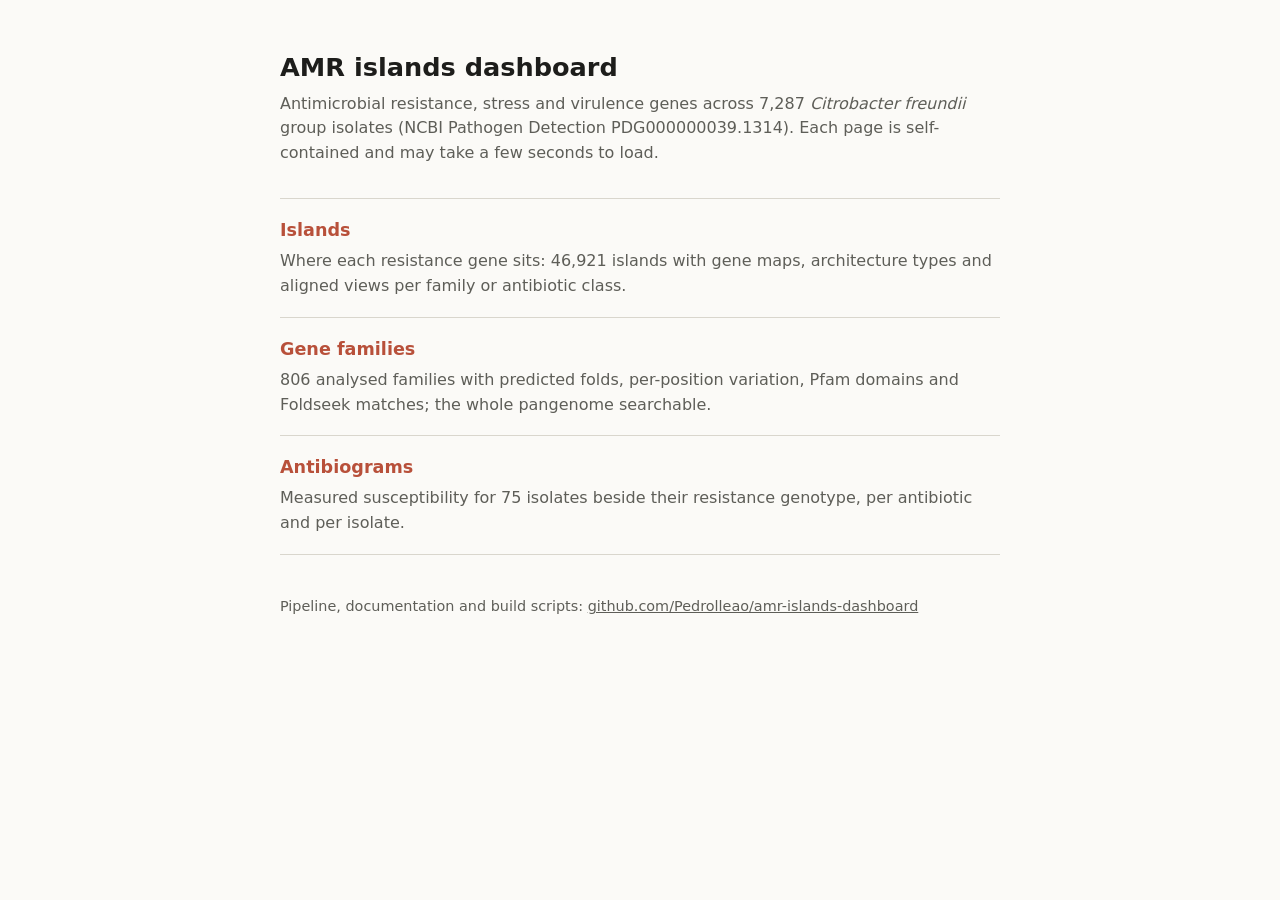
==== index.html @ 37b0bc52 "Add GitHub Pages landing page linking the three dashboard pages" ====
<!doctype html>
<html lang="en">
<head>
<meta charset="utf-8">
<meta name="viewport" content="width=device-width, initial-scale=1">
<title>AMR islands dashboard</title>
<style>
  :root { --bg:#fbfaf7; --fg:#1d1d1b; --muted:#5e5e58; --line:#d9d6cd; --accent:#b8503a; }
  @media (prefers-color-scheme: dark) {
    :root:not([data-theme="light"]) { --bg:#15161a; --fg:#ebe8e0; --muted:#a39f94; --line:#34363c; --accent:#e9876f; }
  }
  :root[data-theme="dark"] { --bg:#15161a; --fg:#ebe8e0; --muted:#a39f94; --line:#34363c; --accent:#e9876f; }
  body { margin:0; background:var(--bg); color:var(--fg); font:16px/1.55 system-ui, -apple-system, "Segoe UI", sans-serif; }
  main { max-width:720px; margin:0 auto; padding:48px 16px 64px; }
  h1 { font-size:1.6rem; margin:0 0 .25rem; }
  p.lead { color:var(--muted); margin:0 0 2rem; }
  ul { list-style:none; padding:0; margin:0; }
  li { border-top:1px solid var(--line); padding:18px 0; }
  li:last-child { border-bottom:1px solid var(--line); }
  a.page { font-weight:600; color:var(--accent); text-decoration:none; font-size:1.1rem; }
  a.page:hover { text-decoration:underline; }
  li p { margin:.3rem 0 0; color:var(--muted); }
  footer { margin-top:2.5rem; color:var(--muted); font-size:.9rem; }
  footer a { color:inherit; }
</style>
</head>
<body>
<main>
  <h1>AMR islands dashboard</h1>
  <p class="lead">Antimicrobial resistance, stress and virulence genes across 7,287 <em>Citrobacter freundii</em> group isolates
  (NCBI Pathogen Detection PDG000000039.1314). Each page is self-contained and may take a few seconds to load.</p>
  <ul>
    <li><a class="page" href="Citrobacter_freundii/Dashboard/islands.html">Islands</a>
      <p>Where each resistance gene sits: 46,921 islands with gene maps, architecture types and aligned views per family or antibiotic class.</p></li>
    <li><a class="page" href="Citrobacter_freundii/Dashboard/clusters.html">Gene families</a>
      <p>806 analysed families with predicted folds, per-position variation, Pfam domains and Foldseek matches; the whole pangenome searchable.</p></li>
    <li><a class="page" href="Citrobacter_freundii/Dashboard/antibiograms.html">Antibiograms</a>
      <p>Measured susceptibility for 75 isolates beside their resistance genotype, per antibiotic and per isolate.</p></li>
  </ul>
  <footer>Pipeline, documentation and build scripts: <a href="https://github.com/Pedrolleao/amr-islands-dashboard">github.com/Pedrolleao/amr-islands-dashboard</a></footer>
</main>
</body>
</html>
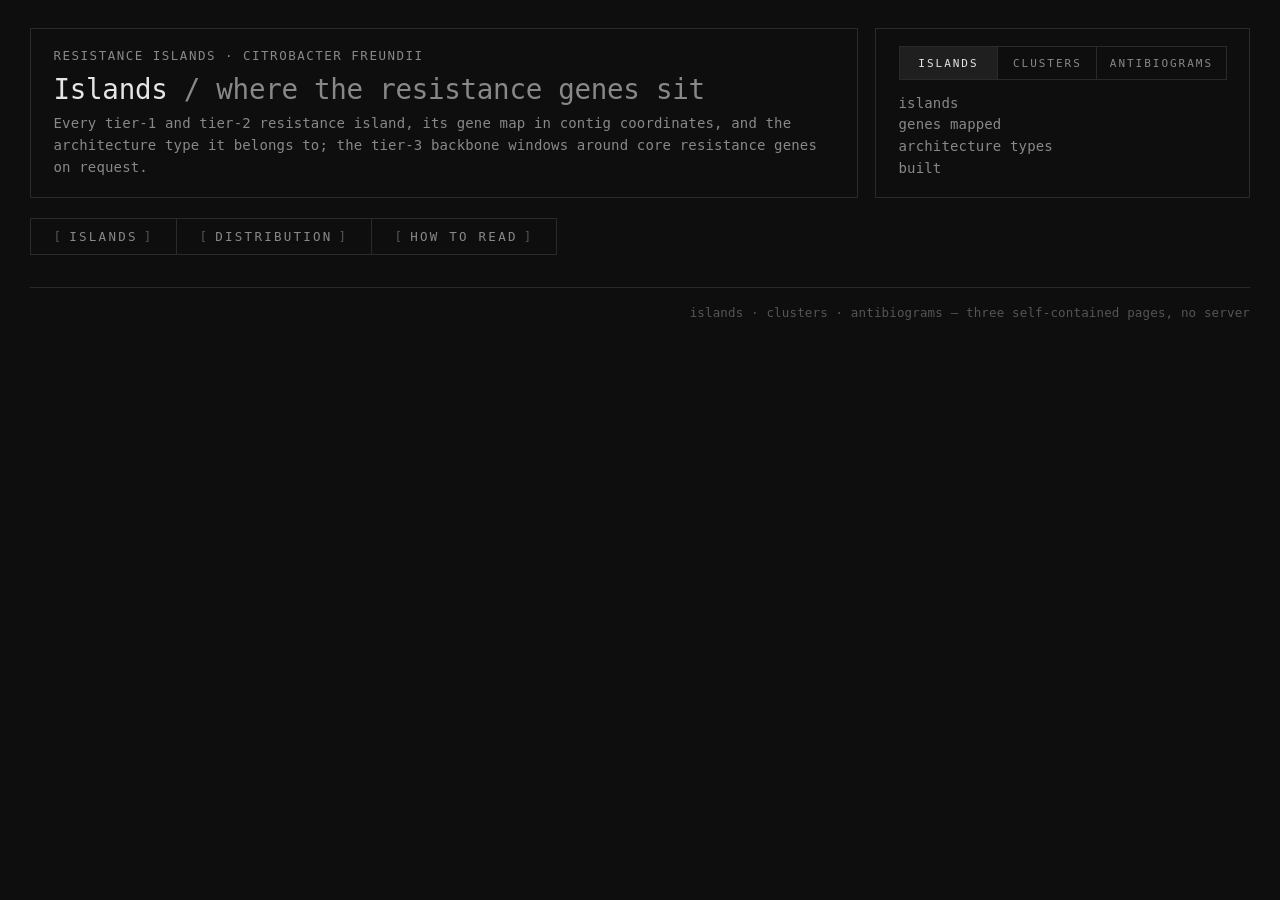
==== commit d8cf5fb8: "Replace the landing page with a redirect to the islands dashboard page" ====
--- a/index.html
+++ b/index.html
@@ -4,40 +4,20 @@
 <meta charset="utf-8">
 <meta name="viewport" content="width=device-width, initial-scale=1">
 <title>AMR islands dashboard</title>
+<meta http-equiv="refresh" content="0; url=Citrobacter_freundii/Dashboard/islands.html">
+<link rel="canonical" href="Citrobacter_freundii/Dashboard/islands.html">
 <style>
-  :root { --bg:#fbfaf7; --fg:#1d1d1b; --muted:#5e5e58; --line:#d9d6cd; --accent:#b8503a; }
-  @media (prefers-color-scheme: dark) {
-    :root:not([data-theme="light"]) { --bg:#15161a; --fg:#ebe8e0; --muted:#a39f94; --line:#34363c; --accent:#e9876f; }
-  }
-  :root[data-theme="dark"] { --bg:#15161a; --fg:#ebe8e0; --muted:#a39f94; --line:#34363c; --accent:#e9876f; }
-  body { margin:0; background:var(--bg); color:var(--fg); font:16px/1.55 system-ui, -apple-system, "Segoe UI", sans-serif; }
-  main { max-width:720px; margin:0 auto; padding:48px 16px 64px; }
-  h1 { font-size:1.6rem; margin:0 0 .25rem; }
-  p.lead { color:var(--muted); margin:0 0 2rem; }
-  ul { list-style:none; padding:0; margin:0; }
-  li { border-top:1px solid var(--line); padding:18px 0; }
-  li:last-child { border-bottom:1px solid var(--line); }
-  a.page { font-weight:600; color:var(--accent); text-decoration:none; font-size:1.1rem; }
-  a.page:hover { text-decoration:underline; }
-  li p { margin:.3rem 0 0; color:var(--muted); }
-  footer { margin-top:2.5rem; color:var(--muted); font-size:.9rem; }
-  footer a { color:inherit; }
+  :root{--bg:#0E0E0E;--fg:#E5E5E5;--fg-mute:#888888;--border-strong:#3A3A3A;--c-teal:#6DC7C8;color-scheme:dark}
+  :root[data-theme="light"]{--bg:#FAFAF7;--fg:#1A1A1A;--fg-mute:#5C5C5C;--border-strong:#BDBDB7;--c-teal:#1D7677;color-scheme:light}
+  html{background:var(--bg);color:var(--fg);font-family:'JetBrains Mono',ui-monospace,Menlo,Consolas,monospace}
+  body{margin:0;padding:27.5px 30px;font-size:15px;line-height:1.55;letter-spacing:.01em}
+  p{color:var(--fg-mute)}
+  a{color:var(--fg);text-decoration:none;border-bottom:1px solid var(--border-strong)}
+  a:hover{border-bottom-color:var(--c-teal)}
 </style>
+<script>try{var t=localStorage.getItem('theme');if(t)document.documentElement.setAttribute('data-theme',t)}catch(e){}</script>
 </head>
 <body>
-<main>
-  <h1>AMR islands dashboard</h1>
-  <p class="lead">Antimicrobial resistance, stress and virulence genes across 7,287 <em>Citrobacter freundii</em> group isolates
-  (NCBI Pathogen Detection PDG000000039.1314). Each page is self-contained and may take a few seconds to load.</p>
-  <ul>
-    <li><a class="page" href="Citrobacter_freundii/Dashboard/islands.html">Islands</a>
-      <p>Where each resistance gene sits: 46,921 islands with gene maps, architecture types and aligned views per family or antibiotic class.</p></li>
-    <li><a class="page" href="Citrobacter_freundii/Dashboard/clusters.html">Gene families</a>
-      <p>806 analysed families with predicted folds, per-position variation, Pfam domains and Foldseek matches; the whole pangenome searchable.</p></li>
-    <li><a class="page" href="Citrobacter_freundii/Dashboard/antibiograms.html">Antibiograms</a>
-      <p>Measured susceptibility for 75 isolates beside their resistance genotype, per antibiotic and per isolate.</p></li>
-  </ul>
-  <footer>Pipeline, documentation and build scripts: <a href="https://github.com/Pedrolleao/amr-islands-dashboard">github.com/Pedrolleao/amr-islands-dashboard</a></footer>
-</main>
+<p>Opening the dashboard… <a href="Citrobacter_freundii/Dashboard/islands.html">continue to islands</a></p>
 </body>
 </html>
